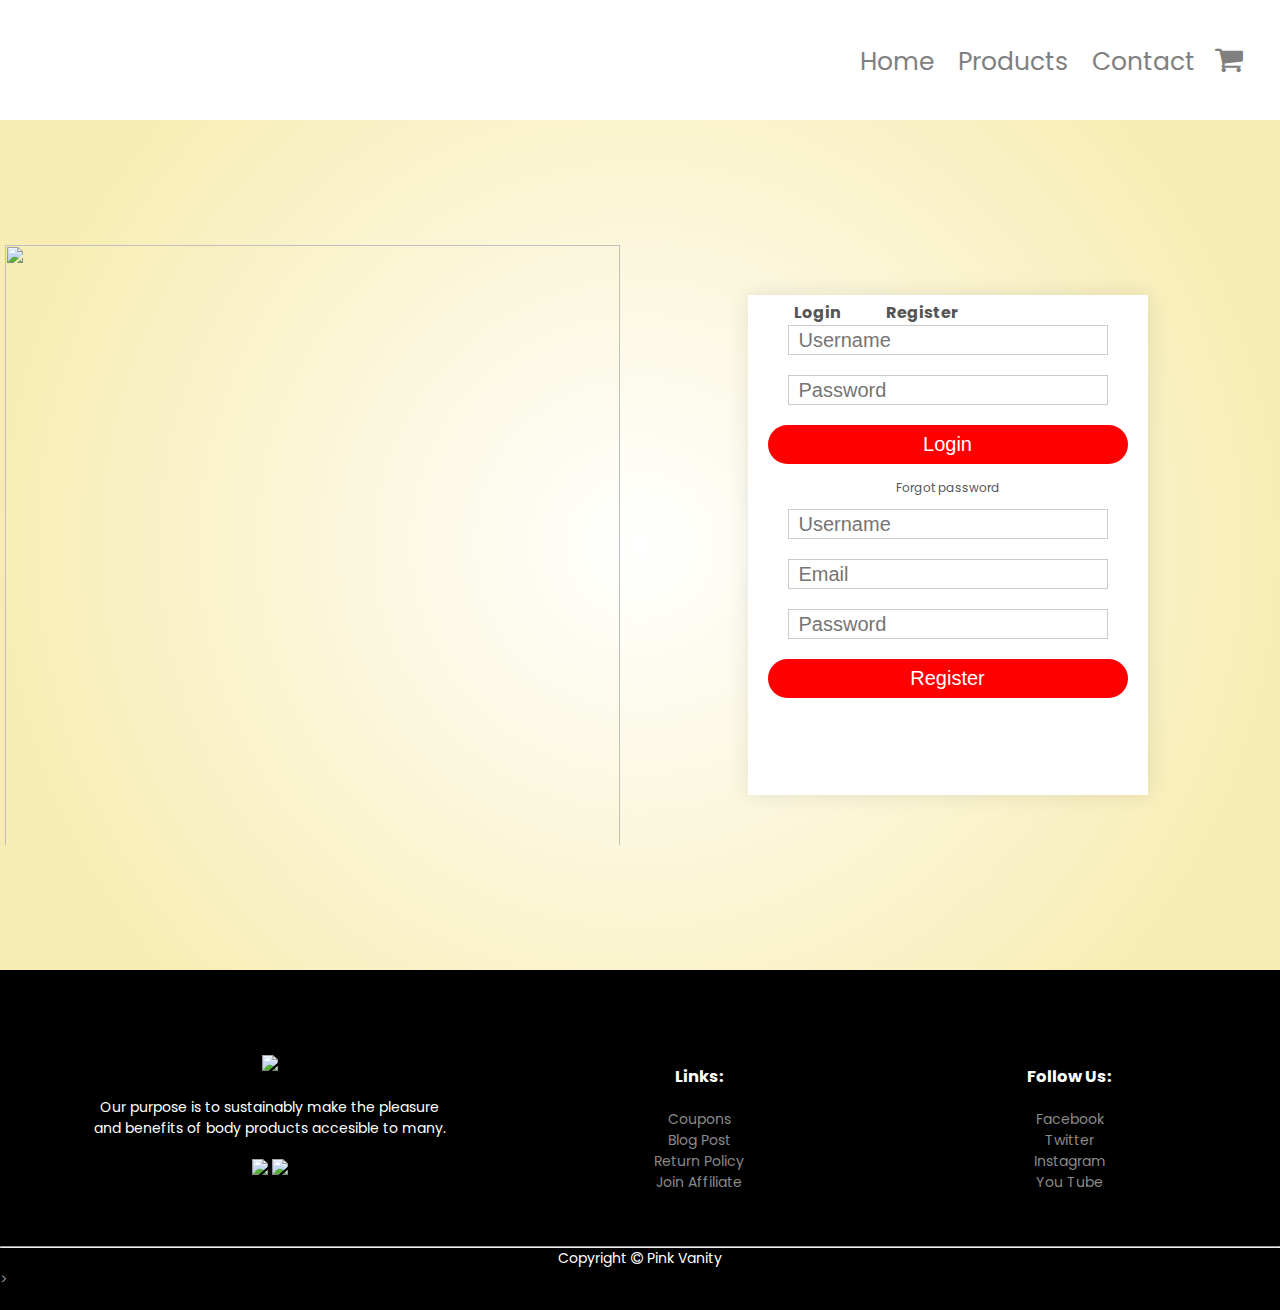
==== ecommcontact.html @ b62414d2 "Initial Commit" ====
<!DOCTYPE html>
<html lang="en">
<head>
    <meta charset="UTF-8">
    <meta name="viewport" content="width=device-width, initial-scale=1.0">
    <title>All Products - PinkVanity | Ecommerce website design</title>
    <link rel="stylesheet" href="ecommerce.css">
    <link href="https://fonts.googleapis.com/css2?family=Poppins:wght@300;400;500;600;700&display=swap" rel="stylesheet">
    <link rel="stylesheet" href="https://stackpath.bootstrapcdn.com/font-awesome/4.7.0/css/font-awesome.min.css">
    <link href="https://fonts.googleapis.com/css2?family=Lemonada:wght@400;700&display=swap" rel="stylesheet">
</head>
<body>
    
        <div class="container">
            <div class="navbar">
                <div class="logo">
                     <img src="images/cosmetics-156060_640.png" alt="" width="125px">
                </div>
             
                <nav>
                    <ul id="menu-items">
                        <li><a href="#">Home</a></li>
                        <li><a href="#">Products</a></li>
                        <!-- <li><a href="#">About</a></li> -->
                        <li><a href="#">Contact</a></li>
                        <!-- <li><a href="#">Account</a></li> -->
                    </ul>
                </nav>
               
                <div class="cart">

                    <i class="fa fa-shopping-cart" aria-hidden="true"></i>
                   
                </div>
                <div class="menu-icon">
                    <i class="fa fa-bars" aria-hidden="true"  onclick="menutoggle()"></i>
                </div>
            </div>
        </div>
        
               
                <!-- -------account page----- -->
                <div class="account-page">
                    <div class="container">
                        <div class="row">
                            <div class="col-2">
                                <img src="images/smiley-24923_1280.png" width="100%">
                            </div>
                            <div class="col-2">
                               <div class="form-container">
                                   <div class="form-btn">
                                       <span>Login</span>
                                       <span>Register</span>
                                       <hr id="indicator">
                                   </div>
                                   <form id="loginForm">
                                       <input type="text" placeholder="Username">
                                       <input type="password" placeholder="Password">
                                       <button type="submit" class="btn">Login</button>
                                       <a href="">Forgot password</a>
                                   </form>
                                   <form id="regForm">
                                       <input type="text" placeholder="Username">
                                       <input type="email" placeholder="Email">
                                       <input type="password" placeholder="Password">
                                       <button type="submit" class="btn">Register</button>
                                       
                                   </form>
                               

                               </div>
                            </div>
                        </div>
                    </div>
                </div>


              <div class="footer">
                <div class="container">
                    <div class="row">
                        <div class="footer-col-1">
                            <img src="images/" >
                            <p>Our purpose is to sustainably make the pleasure and benefits of body products accesible to many.</p>
                            <div class="app-logo">
                                <img src="images/play2.png">
                                <img src="images/apple2.png">
                            </div>
                        </div>
                        <div class="footer-col-2">
                            <h3>Links:</h3>
                            <ul>
                                <li>Coupons</li>
                                <li>Blog Post</li>
                                <li>Return Policy</li>
                                <li>Join Affiliate</li>
                            </ul>
                           
                        </div>
                        <div class="footer-col-3">
                            <h3>Follow Us:</h3>
                            <ul>
                                <li>Facebook</li>
                                <li>Twitter</li>
                                <li>Instagram</li>
                                <li>You Tube</li>
                            </ul>
                    </div>
                    
                </div>
                
                
            </div>
            <hr>
            <p>Copyright <i class="fa fa-copyright" aria-hidden="true"></i> Pink Vanity</p>
            <script>
                var MenuItems = document.getElementById("menu-items");
                MenuItems.style.maxHeight = "0px";
    
                function menutoggle(){
                    if(MenuItems.style.maxHeight = "0px"){
                        MenuItems.style.maxHeight = "200px";
                    }
                    else{
                        MenuItems.style.maxHeight = "0px";
                    }
                }
            </script>
            </body>
            </html>>
---- ecommerce.css ----
*{
    margin: 0;
    padding: 0;
    box-sizing: border-box;
  

}
.header{
    background: radial-gradient(circle farthest-side, #fff, rgba(241, 223, 119, 0.548));
}
body{
    font-family: 'Poppins', sans-serif;
    /* background: radial-gradient(circle farthest-side, #fff, rgb(176, 246, 248)); */
   
}

.search-box{
    position: absolute;
    top: 16%;
    left: 38%;
    transform: translate(-50%,-50%);
    width: 300px;
}
input{
    position: relative;
    display: inline-block;
    font-size: 20px;
    /* box-sizing: border-box; */
    transition: 0.5s;
}
.search-txt {
    background: #fff;
    width: 225px;
    height: 35px;
    border: none;
    outline: none;
    padding: 0px 25px;
    border-radius: 25px 0 0 25px;
    font-size: 16px;
}
.search-btn{
    position: relative;
    border-radius: 0 25px 25px 0;
    height: 35px;
    width: 70px;
    border: none;
    font-size: 16px;
    outline: none;
    cursor: pointer;
    background: #ffc107;
    color: #fff;
    left: -5px;
}
.search-btn:hover{
    background: #ff5722;
    color: black;
    transition: 0.5s;
}
.navbar{
    /* background-color: radial-gradient(circle farthest-side, #fceabb, #f8b500); */
    display: flex;
    align-items: center;
    padding: 12px;
}
nav{
    flex: 1;
    text-align: right;
}
nav ul{
    display: inline-block;
    list-style: none;
}
nav ul li{
    display: inline-block;
    margin-right: 20px;
}
nav ul li a{
    text-decoration: none;
    color: gray;
    font-size: 25px;
    transition: transform 0.5s;
}
nav ul li a:hover{
    border-top: 2px solid black;
    border-bottom: 2px solid black;
}
.navbar .cart{
    transition: transform 0.5s;
    color: gray;
    font-size: 30px;
}
.navbar .cart:hover{
    transform: translateY(-5px);
}
p{
    color: #555;
}
.container{
    /* max-width: 1300px; */
    margin: auto;
    padding: 25px;
}
.row{
    display: flex;
    align-items: center;
    flex-wrap: wrap;
    justify-content: space-around;
}
.col-2{
    flex-basis: 50%;
    min-width: 300px;
}
.col-2 img{
    float: right;
    max-width: 100%;
    padding: 50px 0;
    height: 700px;
    margin-right: 20px;
}
.col-2 h1{
    font-size: 50px;
    line-height: 60px;
    margin: 25px;
}
.col-2 p{
    font-size: 30px;
    /* line-height: 20px; */
    margin: 25px;
}
.btn{
    display: inline-block;
    background: red;
    color: white;
    padding: 8px 30px;
    margin: 20px 25px;
    border-radius: 30px;
    text-decoration: none;
    font-size: 20px;
    transition: background 0.5s;
}
.btn:hover{
    background: rgb(247, 128, 128);
    color: black;
}

.header .row{
    margin-top: 40px;
}

/* ---featured categories css----- */

.categories{
    margin: 70px 0px;
}
.categories .col-3 h4 a{
    text-decoration: none;
    color: #555;
}
.col-3{
    flex-basis: 27%;
    min-width: 250px;
    margin: 30px;
    transition: transform 0.5s;
}
.col-3 img{
    width: 100%;
    height: 300px;

}
.col-3:hover{
    transform: translateY(-5px);
}
.small-container{
    max-width: 1080px;
    margin: auto;
    /* padding-left: 25px;
    padding-right: 25px; */
}

/* ---featured products css----- */

.col-4{
    flex-basis: 25%;
    padding: 10px;
    min-width: 200px;
    margin-bottom: 50px;
    transition: transform 0.5s;
}
.col-4 img{
    width: 100%;
    height: 280px;
}
.title{
    text-align: center;
    margin: 0 auto 80px;
    position: relative;
    line-height: 60px;
    color: #555;
}
.title::after
{
    content: "";
    background: #ff523b;
    width: 80px;
    height: 5px;
    border-radius: 5px;
    position: absolute;
    bottom: 0;
    left: 50%;
    transform: translate(-50%);
}
h4{
    color: #555;
    /* font-weight: normal; */
    text-align: center;

}
.col-4 p{
    font-size: 14px;
    text-align: center;
}
.col-4 .rating{
    text-align: center;
}
.col-4 .rating .fa{
    color: gold;
}
.col-4:hover{
    transform: translateY(-5px);
}
/* .offer{
    background: radial-gradient(circle farthest-side, #fff, #f1e14d);
} */
.offer .small-container .col-2 h2{
    color: red;
    font-weight: normal;
    font-size: 30px;
    font-family: 'Lemonada', cursive;
    margin-left: 34px;
    text-align: center;
}
/* .offer .small-container .col-2 small{
    font-family: 'Lemonada', cursive;
    text-align: center;
    margin-left: 40px;
    font-size: 24px;
} */
small{
    color: #555;
    text-align: center;
    font-size: 20px;
    margin-left: 40px;
    /* margin-top: 15px; */

}
.offer .offer-img{
    width: 100%;
    height: 600px;
}
/* ----testimonial--- */
.testimonial{
    padding-top: 10px;
}
.testimonial .col-3{
    text-align: center;
    padding: 40px 20px;
    box-shadow: 0 0 20px 0 rgba(0,0,0,0.1);
    cursor: pointer;
    transition: transform 0.5s;
}
.testimonial .col-3 img{
    width: 70px;
    height: 60px;
    margin-top: 20px;
    border-radius: 50%;
}
.testimonial .col-3:hover{
    transform: translateY(-10px);
}
.fa.fa-quote-left{
    font-size: 34px;
    color: #ff523b;
}
.col-3 p{
    font-size: 12px;
    margin: 12px 0;
    color: #777;
}
.testimonial .col-3 h3{
    font-weight: 600;
    color: #555;
    font-size: 16px;
}
/* .col-5{
    flex-basis: 33%;
    padding: 10px;
    min-width: 200px;
    margin-bottom: 50px;
    transition: transform 0.5s;
} */
.brands{
    margin: 100px auto;
}
.col-5{
    width: 160px;

}
.col-5 img{
    width: 100%;
    cursor: pointer;
    filter: grayscale(100%);
}
.col-5 img:hover{
    filter: grayscale(0);
}

/* ----footer---- */
.footer{
    background: black;
    color: #8a8a8a;
    font-size: 14px;
    padding: 60px 0 20px;
}
.footer p{
    color: #8a8a8a;
}
.footer h3{
    color: #fff;
    margin-bottom: 20px;
}
.footer-col-1, .footer-col-2, .footer-col-3{
    min-width: 250px;
    margin-bottom: 20px;
}
.footer-col-1{
    flex-basis: 30%;
    text-align: center;
}
.footer-col-1 img{
    width: 180px;
    margin-bottom: 20px;
}
.footer-col-2,.footer-col-3{
    flex-basis: 12%;
    text-align: center;
}
ul{
    list-style: none;
}
.app-logo{
    margin-top: 20px;
}
.app-logo img{
    width: 140px;
}
.footer p{
    text-align: center;
    color: white;
}
.footer-col-2 ul li:hover{
    color: white;
    cursor: pointer;
}
.footer-col-3 ul li:hover{
    color: white;
    cursor: pointer;
}
 .menu-icon{
    /* transition: transform 0.5s; */
    color: gray;
    font-size: 30px;
    display: none;
    position: absolute;
    top: 34px;
    right: 30px;
}
/* ---all products--- */
.row-2{
    justify-content: space-between;
    margin: 100px auto 50px;
}
select{
    border: 1px solid #ff523b;
    padding: 5px;
}
select:focus{
    outline: none;
}
.page-btn{
    margin: 0 auto 80px;
}
.page-btn span{
    display: inline-block;
    border: 1px solid #ff523b;
    margin-left: 10px;
    width: 40px;
    height: 40px;
    text-align: center;
    line-height: 40px;
    cursor: pointer;
}
.page-btn span:hover{
    background: #ff523b;
    color: white;
}
/* media query for menu--- */
@media only screen and (max-width: 860px){
    nav ul{
        position: absolute;
        top: 70px;
        right:  0;
        background: transparent;
        width: 100%;
        overflow: hidden;
        transition: max-height 0.5s;
    }
    /* .navbar .cart{
        overflow: hidden;
        display: none;
    } */
    nav ul li{
        display: block;
        margin-right: 30px;
        margin-top: 10px;
        margin-bottom: 10px;
    }
    nav ul li a{
        color: white;
    }
   .menu-icon{
        display: block;
        cursor: pointer;
    }
    .cart{
        position: absolute;
        top: 34px;
        right: 70px;
    }
}
/* media query for less than 600--- */

/* @media only screen and (max-width: 600px){
    .row{
        text-align: center;
    }
    .col-2, .col-3, .col-4{
        flex-basis: 100%;
    }
} */


/* single product css */
.single-product{
    margin: 0;
}
.single-product col-2{
    padding: 0;
}
.single-product h4{
    margin-left: 0;
    margin-top: 0px;
    text-align: left;

}
.single-product select{
    display: block;
    margin-top: 10px;
}
.single-product input{
    width: 50px;
    height: 40px;
    border: 1px solid #ff523b;
}
.single-product input:focus{
    outline: none;
}
.single-product .fa{
    color: #ff523b;
    margin-left: 10px;
}
.single-product p{
    font-size: 20px;
    margin: 0;
}
.single-product h1{
    font-size: 30px;
    margin: 0;
}




/* contact css */

.account-page{
    padding: 50px 0;
    background: radial-gradient(circle farthest-side, #fff, rgba(241, 223, 119, 0.548));

}
.form-container{
    background: white;
    width: 400px;
    height: 500px;
    position: relative;
    text-align: center;
    padding: 20px 0;
    margin: auto;
    box-shadow: 0 0 20px 0px rgba(0,0,0,0.1);
}
.form-container span{
    font-weight: bold;
    padding: o 10px;
    color: #555;
    cursor: pointer;
    width: 100px;
    display: inline-block;
}
.form-btn{
    max-width: 300px;
    padding: 0 20px;
    position: absolute;
    top: 5px;
}
form input{
    width: 80%;
    height: 30px;
    margin: 10px 0;
    padding: 0 10px;
    border: 1px solid #ccc;
}
form .btn{
    width: 90%;
    border: none;
    cursor: pointer;
    margin: 10px 0;
}
form .btn:focus{
    outline: none;
}
#loginForm{
    left: -300px;
}
#regForm{
    left: 0;
}
form a{
    font-size: 12px;
    text-decoration: none;
    color: #555555;
}
#indicator{
    width: 100px;
    border: none;
    background: #ff523b;
    height: 3px;
    margin-top: 8px;
    transform: translateX(100px);
}
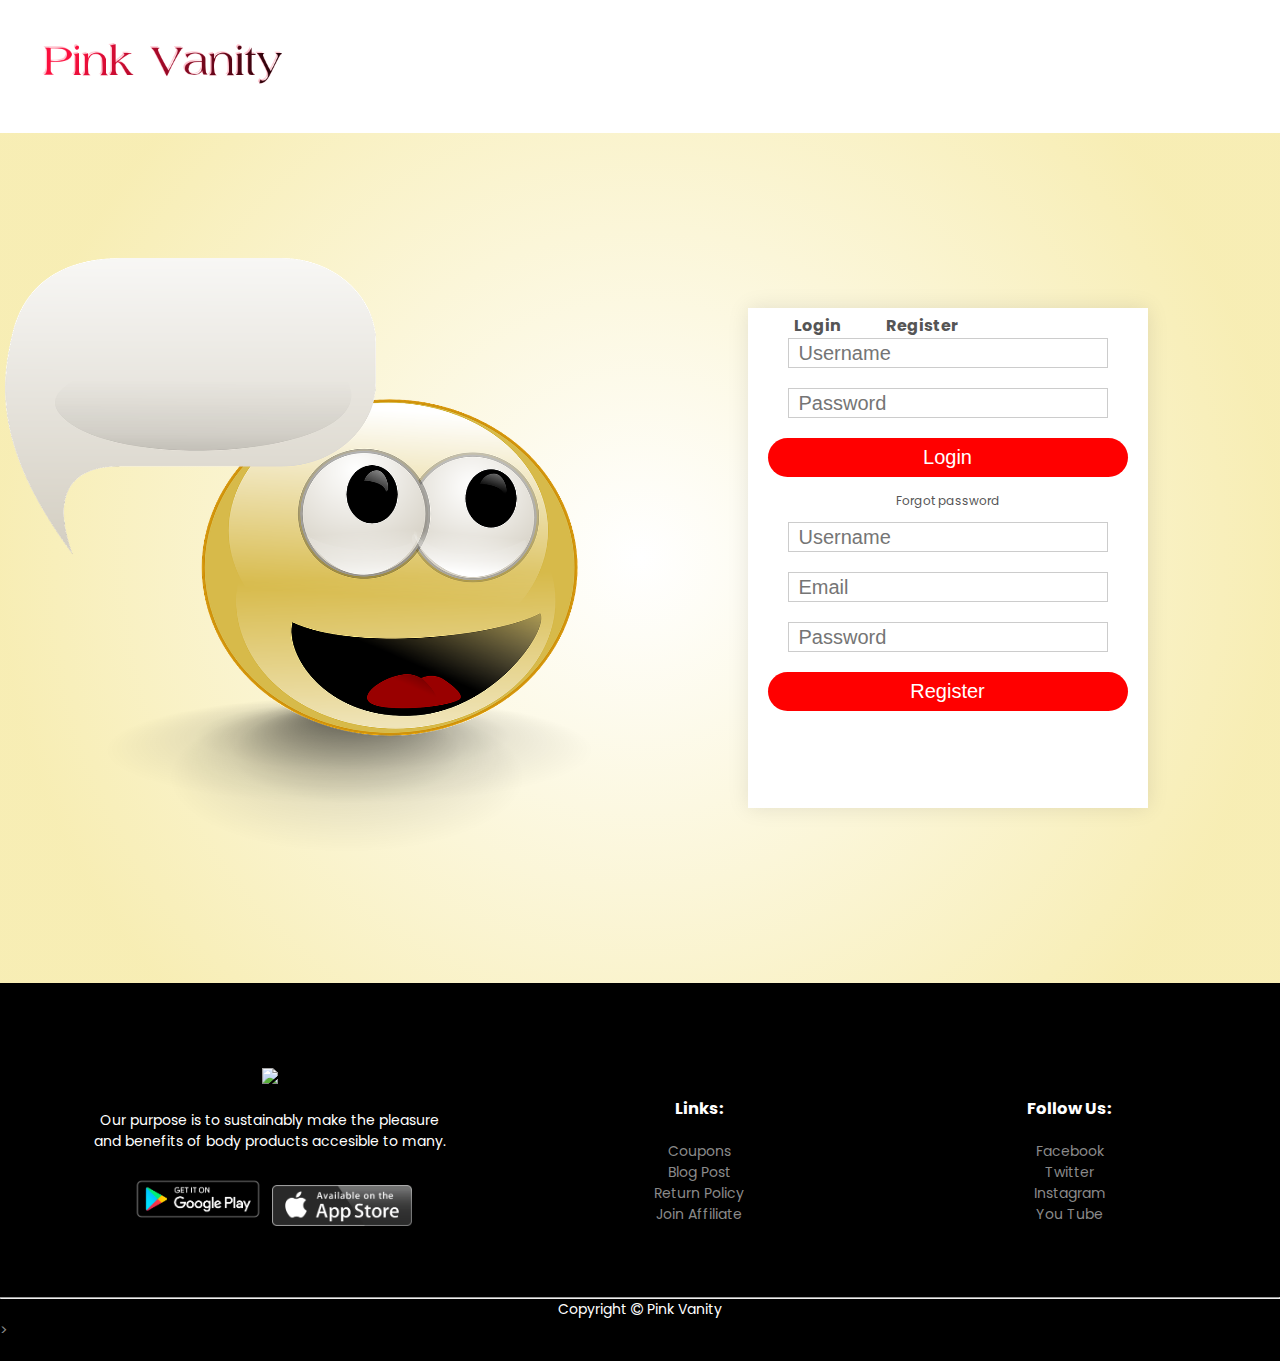
==== commit dc3731c3: "Initial commmit" ====
--- a/ecommcontact.html
+++ b/ecommcontact.html
@@ -14,7 +14,7 @@
         <div class="container">
             <div class="navbar">
                 <div class="logo">
-                     <img src="images/cosmetics-156060_640.png" alt="" width="125px">
+                     <img src="images/Logo_wix.jpg" alt="" width="250px">
                 </div>
              
                 <nav>
--- a/ecommerce.css
+++ b/ecommerce.css
@@ -6,7 +6,8 @@
 
 }
 .header{
-    background: radial-gradient(circle farthest-side, #fff, rgba(241, 223, 119, 0.548));
+   
+      background-image: linear-gradient(to right, #434343 0%, black 100%);
 }
 body{
     font-family: 'Poppins', sans-serif;
@@ -14,54 +15,28 @@
    
 }
 
-.search-box{
-    position: absolute;
-    top: 16%;
-    left: 38%;
-    transform: translate(-50%,-50%);
-    width: 300px;
-}
 input{
     position: relative;
     display: inline-block;
     font-size: 20px;
-    /* box-sizing: border-box; */
     transition: 0.5s;
 }
-.search-txt {
-    background: #fff;
-    width: 225px;
-    height: 35px;
-    border: none;
-    outline: none;
-    padding: 0px 25px;
-    border-radius: 25px 0 0 25px;
-    font-size: 16px;
-}
-.search-btn{
-    position: relative;
-    border-radius: 0 25px 25px 0;
-    height: 35px;
-    width: 70px;
-    border: none;
-    font-size: 16px;
-    outline: none;
-    cursor: pointer;
-    background: #ffc107;
-    color: #fff;
-    left: -5px;
-}
-.search-btn:hover{
-    background: #ff5722;
-    color: black;
-    transition: 0.5s;
-}
+
 .navbar{
     /* background-color: radial-gradient(circle farthest-side, #fceabb, #f8b500); */
     display: flex;
     align-items: center;
     padding: 12px;
 }
+.navbar .logo a{
+    text-decoration: none;
+    font-size: 40px;
+    color: rgb(250, 167, 14);
+    font-family: 'Orbitron', sans-serif;
+    border-bottom: 2px solid rgb(250, 167, 14);
+    
+}
+
 nav{
     flex: 1;
     text-align: right;
@@ -76,24 +51,41 @@
 }
 nav ul li a{
     text-decoration: none;
-    color: gray;
+    color: rgb(255, 255, 255);
     font-size: 25px;
     transition: transform 0.5s;
 }
 nav ul li a:hover{
-    border-top: 2px solid black;
-    border-bottom: 2px solid black;
+    border-top: 2px solid rgb(250, 167, 14);
+    border-bottom: 2px solid rgb(250, 167, 14);
+    color: rgb(250, 167, 14);
+    
 }
 .navbar .cart{
     transition: transform 0.5s;
-    color: gray;
+    color: rgb(255, 255, 255);
     font-size: 30px;
 }
 .navbar .cart:hover{
     transform: translateY(-5px);
+    color: rgb(250, 167, 14);
 }
 p{
-    color: #555;
+    color: rgb(241, 189, 91);
+}
+.bookmark img{
+    transition: transform 0.5s;
+    margin-left: 100px; 
+    filter: invert(90%);
+}
+.bookmark img:hover{
+    filter: invert(0);
+    transform: translateY(-10px);
+}
+.row h1{
+    background: -webkit-linear-gradient(#eee, rgb(250, 167, 14));
+  -webkit-background-clip: text;
+  -webkit-text-fill-color: transparent;
 }
 .container{
     /* max-width: 1300px; */
@@ -436,6 +428,45 @@
         top: 34px;
         right: 70px;
     }
+    .bookmark img{
+        width: 60px;
+    }
+}
+@media only screen and (max-width: 345px){
+    .navbar .logo a{
+        font-size: 15px;
+    }
+    .col-2 h1{
+        font-size: 15px;
+        line-height: 25px;
+        margin: 25px;
+    }
+    .col-2 p{
+        font-size: 10px;
+        /* line-height: 20px; */
+        margin: 25px;
+    }
+    .col-2 img{
+        float: right;
+        max-width: 80%;
+        padding: 50px 0;
+        height: 300px;
+        margin-right: 100px;
+    }
+    .btn{
+        display: inline-block;
+        background: red;
+        color: white;
+        padding: 4px 15px;
+        margin: 10px 50px;
+        border-radius: 15px;
+        text-decoration: none;
+        font-size: 10px;
+        transition: background 0.5s;
+    }
+    .bookmark img{
+        width: 30;
+    }
 }
 /* media query for less than 600--- */
 
